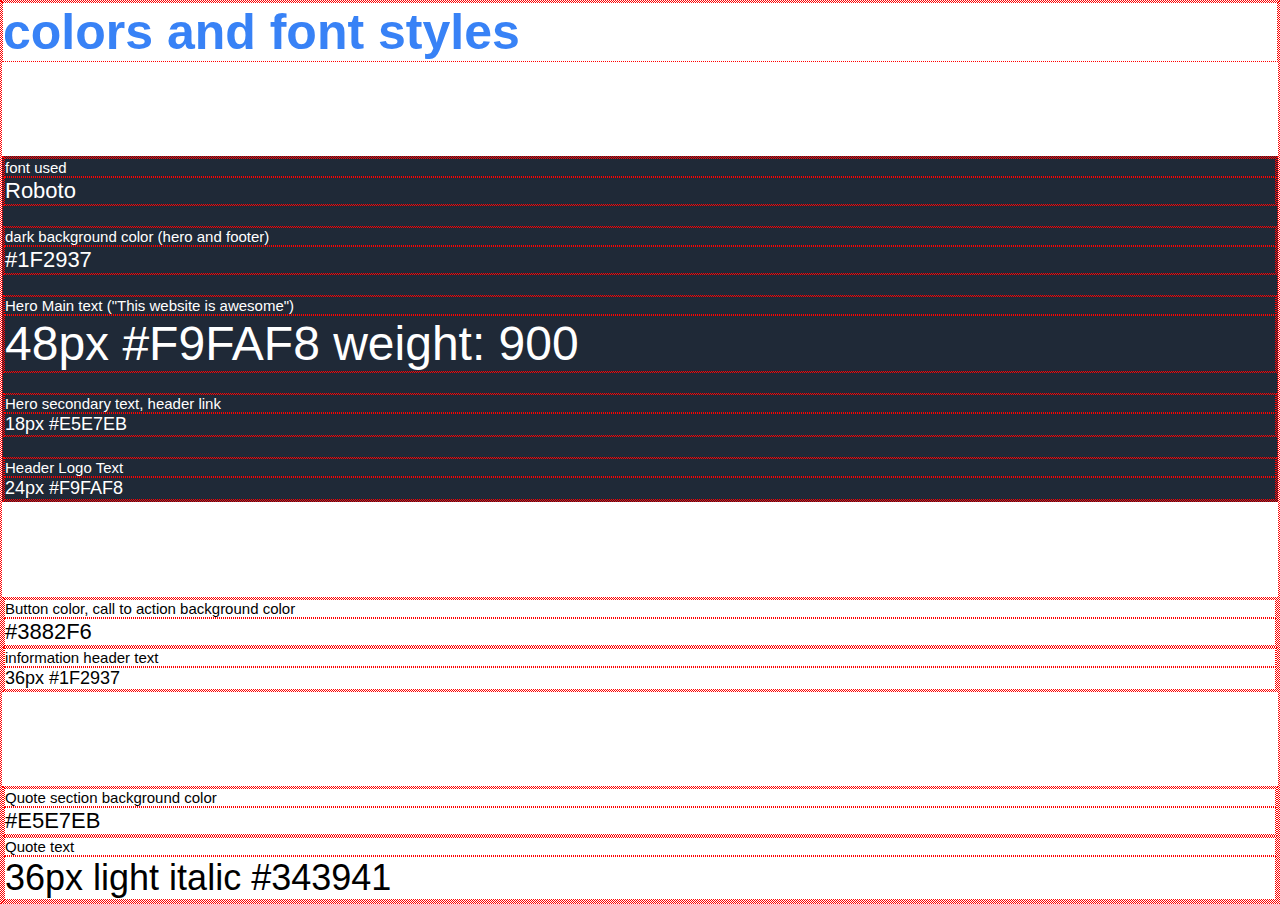
==== style.html @ 1ea0434d "Add specific font size for special subtexts" ====
<!DOCTYPE html>
<html lang="en">
<head>
    <meta charset="UTF-8">
    <link href="styles.css" rel="stylesheet">
    <meta name="viewport" content="width=device-width, initial-scale=1.0">
    <title>Fonts and color sheet!</title>
</head>

<body>
    <div style="color: #3882F6; font-size: 50px; font-weight: bold;">
        colors and font styles
    </div>

    <div id="infosection1">
        <div>
            <div class="infotext">font used</div>
            <div class="infosubtext">Roboto</div>
        </div>
        <div>
            <div class="infotext">dark background color (hero and footer)</div>
            <div class="infosubtext">#1F2937</div>
        </div>
        <div>
            <div class="infotext">Hero Main text ("This website is awesome")</div>
            <div style="font-size: 48px;">48px #F9FAF8 weight: 900</div>
        </div>
        <div>
            <div class="infotext">Hero secondary text, header link</div>
            <div style="font-size: 18px;">18px #E5E7EB</div>
        </div>
        <div>
            <div class="infotext">Header Logo Text</div>
            <div style="font-size: 18px;">24px #F9FAF8</div>
        </div>
    </div>
        
    <div>
        <div>
            <div class="infotext">Button color, call to action background color</div>
            <div class="infosubtext">#3882F6</div>
        </div>
        <div>
            <div class="infotext">information header text</div>
            <div style="font-size: 18px;">36px #1F2937</div>
        </div>
    </div>

    <div>
        <div>
            <div class="infotext">Quote section background color</div>
            <div class="infosubtext">#E5E7EB</div>
        </div>
        <div>
            <div class="infotext">Quote text</div>
            <div style="font-size: 36px;">36px light italic #343941</div>
        </div>
    </div>
</body>

</html>
---- styles.css ----
* {
    border: dotted red 1px;
}

body {
    display: flex;
    flex-direction: column;
    justify-content: space-between;
    font-family: "Roboto", sans-serif;
    height: 100vh;
    margin: 0px;
}

img {
    display: flex;
    flex: 0;
}

button {
    width: 90px;
    height: 20px;
    border-radius: 5px;
    padding: 2px;
    background-color: #3882F6;
    color: white;
}

.header {
    display: flex;
    align-items: first baseline;
    gap: 10px;
    font-size: 18px;
    background-color: #1F2937;
    color: #E5E7EB;
    padding-left: 70px;
    padding-right: 70px;
    flex: auto;
    max-height: 30px;
}

#headerlogo {
    margin-right: auto;
    font-size: 24px;
    align-items: start;
    margin-top: 0px;
    color: #F9FAF8;
}

.Section1 {
    display: flex;
    flex-wrap: nowrap;
    flex: auto;
    flex-direction: row;
    padding: 70px 30px;
    align-items: center;
    gap: 5px 40px;
    background-color: #1F2937;
    color: #E5E7EB;
}

.Section2 {
    display: flex;
    flex-direction: column;
    justify-content: center;
    gap: 25px;
    align-items: center;
    flex-wrap: wrap;
    flex: auto;
}

#infoimg {
    display: flex;
    flex-direction: column;
    flex-wrap: wrap;
    flex: auto;
    max-width: 100px;
    object-fit: cover;
    color: #1F2937;
    font-size: 18px;
    padding: 20px;
}

#images {
    display: flex;
    flex-direction: row;
    justify-content: space-around;
    align-items: center;
    min-width: 80%;
}

.Section3{
    display: flex;
    flex-direction: column;
    padding: 50px 140px;
    gap: -10px;
    background-color: #E5E7EB;
}

.Section4 {
    display: flex;
    justify-content: space-between;
    background-color: #3882F6;
    color: white;
    margin: 50px 100px;
    border-radius: 8px;
    padding: 10px 20px;
}

.footer {
    display: flex;
    justify-content: center;
    background-color: #1F2937;
    color: white;
    padding: 20px;
}

#infosection1 {
    display: flex;
    flex-direction: column;
    justify-content: space-between;
    background-color: #1F2937;
    color: white;
    gap: 20px;
}

.infotext {
    font-size: 15px;
}

.infosubtext {
    font-size: 22px;
}
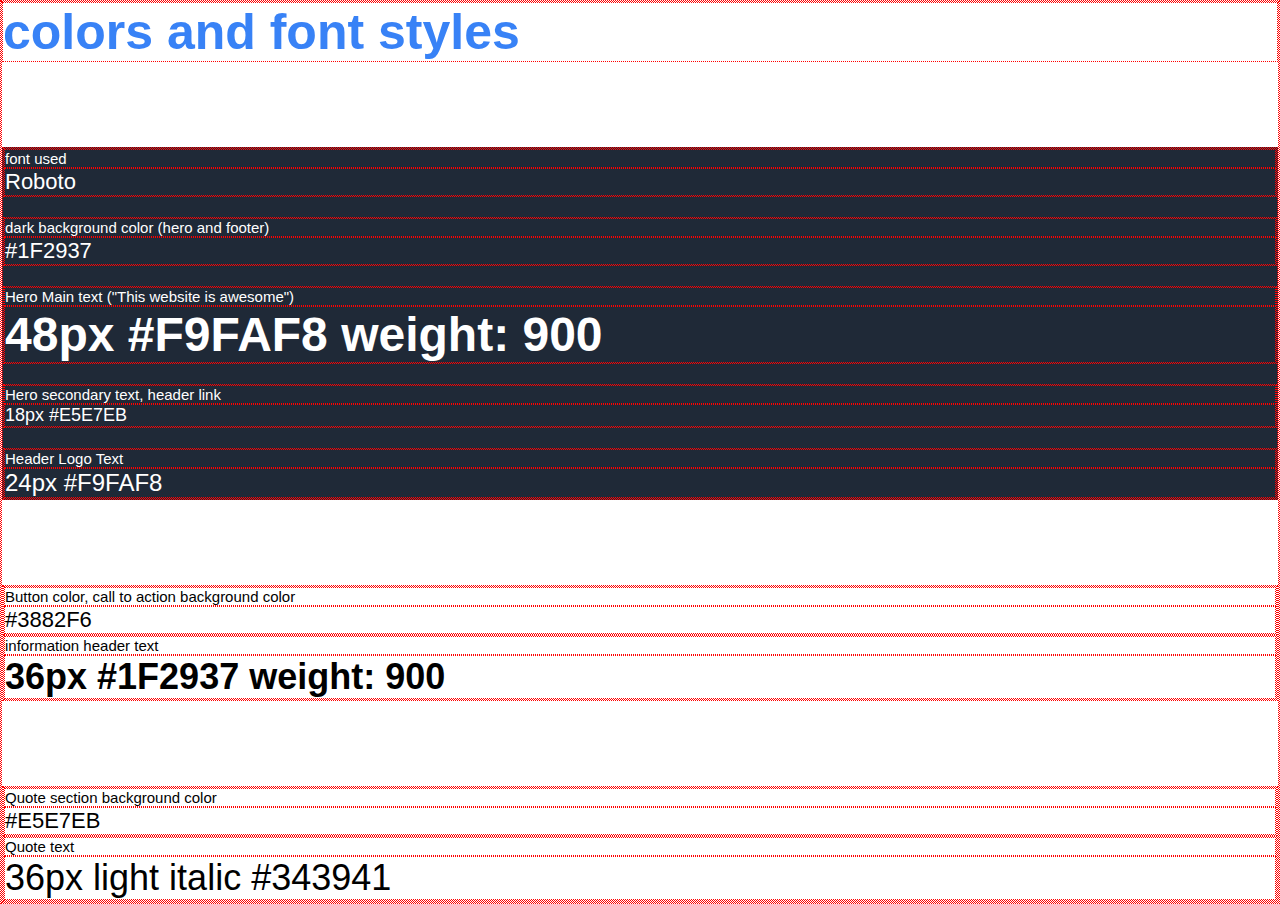
==== commit c72d6cf6: "Add special font weight to subtexts, fix errors" ====
--- a/style.html
+++ b/style.html
@@ -23,7 +23,7 @@
         </div>
         <div>
             <div class="infotext">Hero Main text ("This website is awesome")</div>
-            <div style="font-size: 48px;">48px #F9FAF8 weight: 900</div>
+            <div style="font-size: 48px; font-weight: 900;">48px #F9FAF8 weight: 900</div>
         </div>
         <div>
             <div class="infotext">Hero secondary text, header link</div>
@@ -31,7 +31,7 @@
         </div>
         <div>
             <div class="infotext">Header Logo Text</div>
-            <div style="font-size: 18px;">24px #F9FAF8</div>
+            <div style="font-size: 24px;">24px #F9FAF8</div>
         </div>
     </div>
         
@@ -42,7 +42,7 @@
         </div>
         <div>
             <div class="infotext">information header text</div>
-            <div style="font-size: 18px;">36px #1F2937</div>
+            <div style="font-size: 36px; font-weight: 900;">36px #1F2937 weight: 900</div>
         </div>
     </div>
 
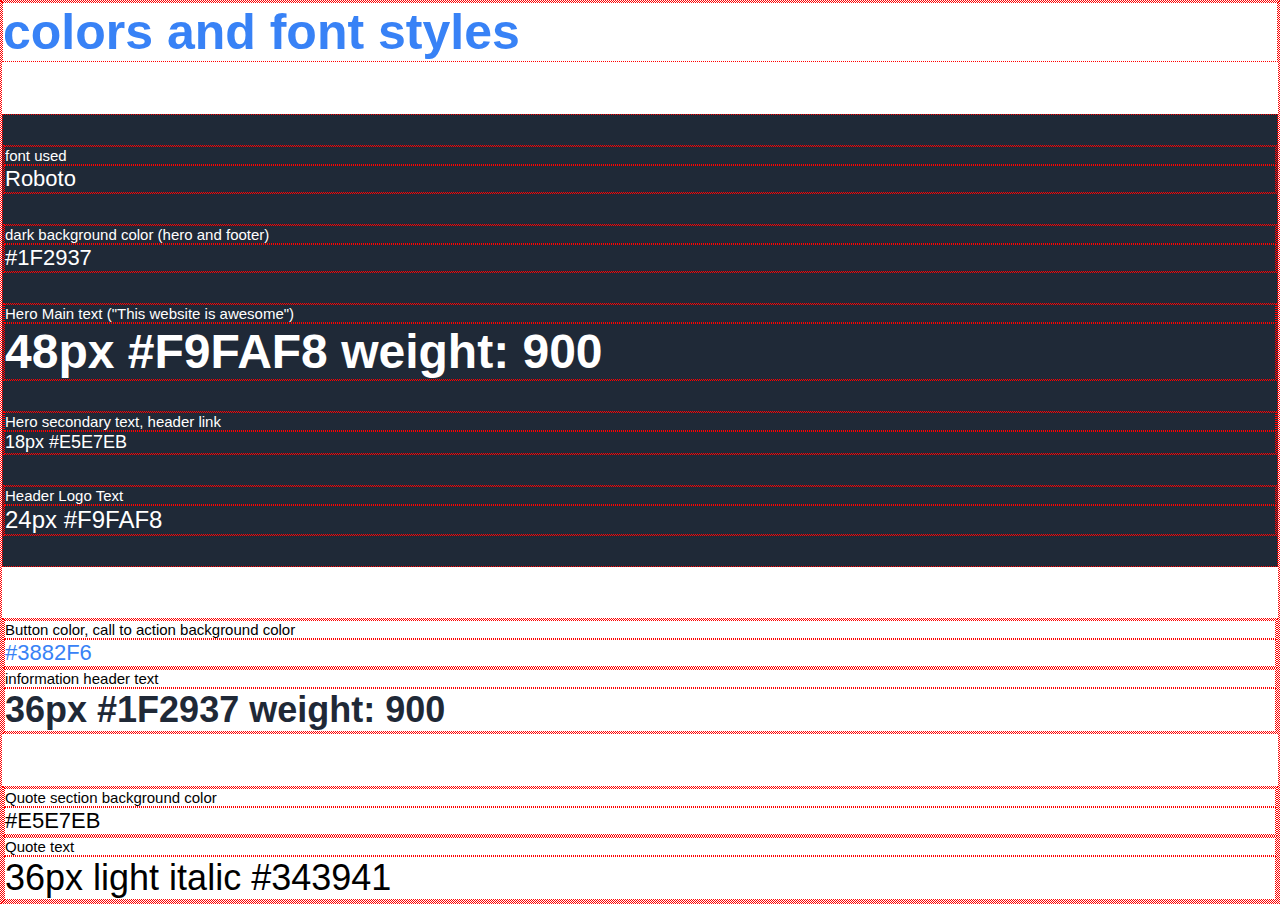
==== commit 5bd4360e: "Add special text color for subtext" ====
--- a/style.html
+++ b/style.html
@@ -38,11 +38,11 @@
     <div>
         <div>
             <div class="infotext">Button color, call to action background color</div>
-            <div class="infosubtext">#3882F6</div>
+            <div class="infosubtext" style="color: #3882F6;">#3882F6</div>
         </div>
         <div>
             <div class="infotext">information header text</div>
-            <div style="font-size: 36px; font-weight: 900;">36px #1F2937 weight: 900</div>
+            <div style="font-size: 36px; font-weight: 900; color: #1F2937;">36px #1F2937 weight: 900</div>
         </div>
     </div>
 
--- a/styles.css
+++ b/styles.css
@@ -117,10 +117,11 @@
 #infosection1 {
     display: flex;
     flex-direction: column;
-    justify-content: space-between;
+    justify-content: space-around;
     background-color: #1F2937;
     color: white;
-    gap: 20px;
+    gap: 30px;
+    padding: 30px 0px;
 }
 
 .infotext {
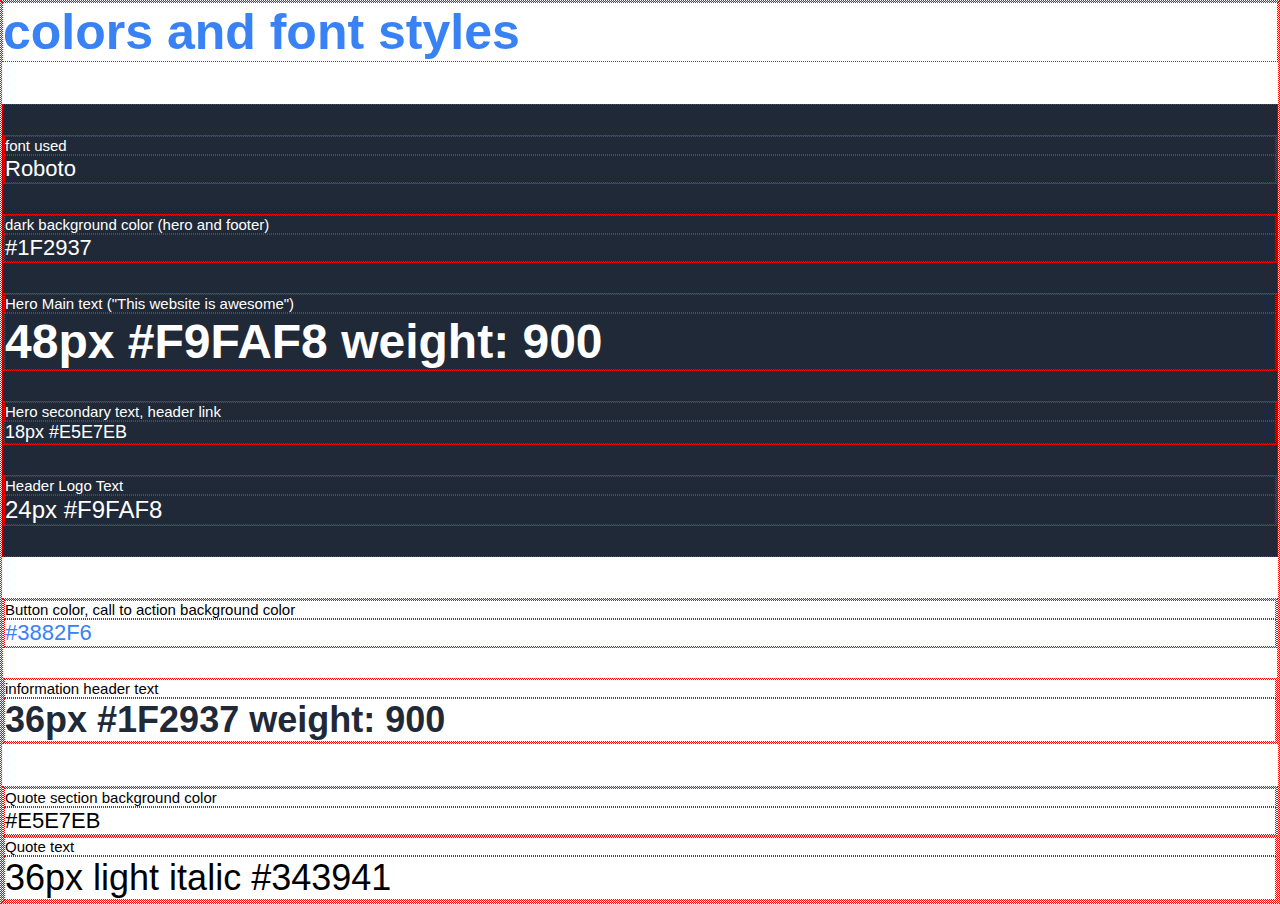
==== commit e9378bbb: "Add class .infosection2 and add flex" ====
--- a/style.html
+++ b/style.html
@@ -35,7 +35,7 @@
         </div>
     </div>
         
-    <div>
+    <div class="infosection2">
         <div>
             <div class="infotext">Button color, call to action background color</div>
             <div class="infosubtext" style="color: #3882F6;">#3882F6</div>
--- a/styles.css
+++ b/styles.css
@@ -130,4 +130,11 @@
 
 .infosubtext {
     font-size: 22px;
+}
+
+.infosection2 {
+    display: flex;
+    flex-direction: column;
+    justify-content: space-around;
+    gap: 30px;
 }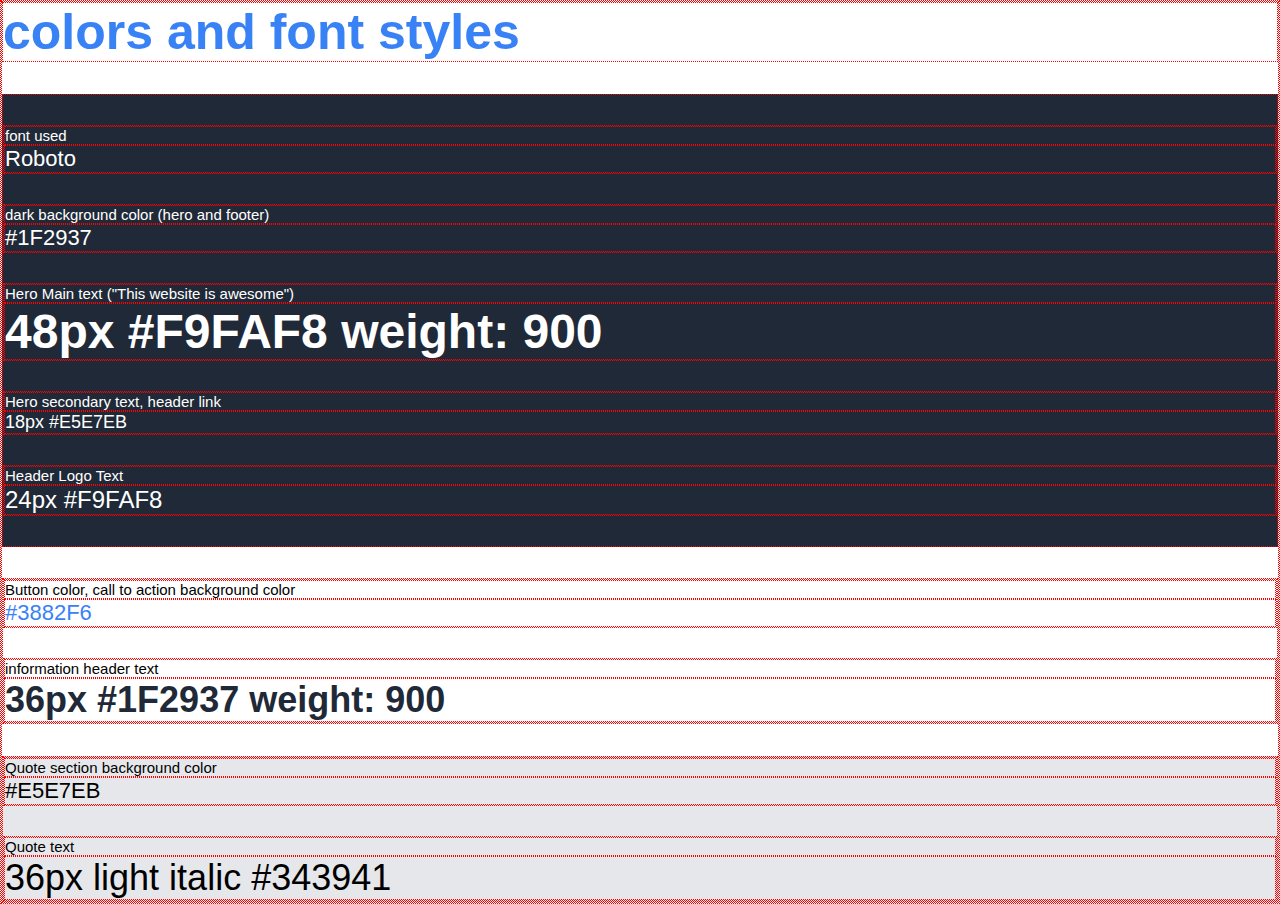
==== commit 2c7cee86: "Add class for infosection 3, add style" ====
--- a/style.html
+++ b/style.html
@@ -46,7 +46,7 @@
         </div>
     </div>
 
-    <div>
+    <div class="infosection3">
         <div>
             <div class="infotext">Quote section background color</div>
             <div class="infosubtext">#E5E7EB</div>
--- a/styles.css
+++ b/styles.css
@@ -137,4 +137,12 @@
     flex-direction: column;
     justify-content: space-around;
     gap: 30px;
+}
+
+.infosection3 {
+    display: flex;
+    flex-direction: column;
+    justify-content: space-around;
+    gap: 30px;
+    background-color: #E5E7EB;
 }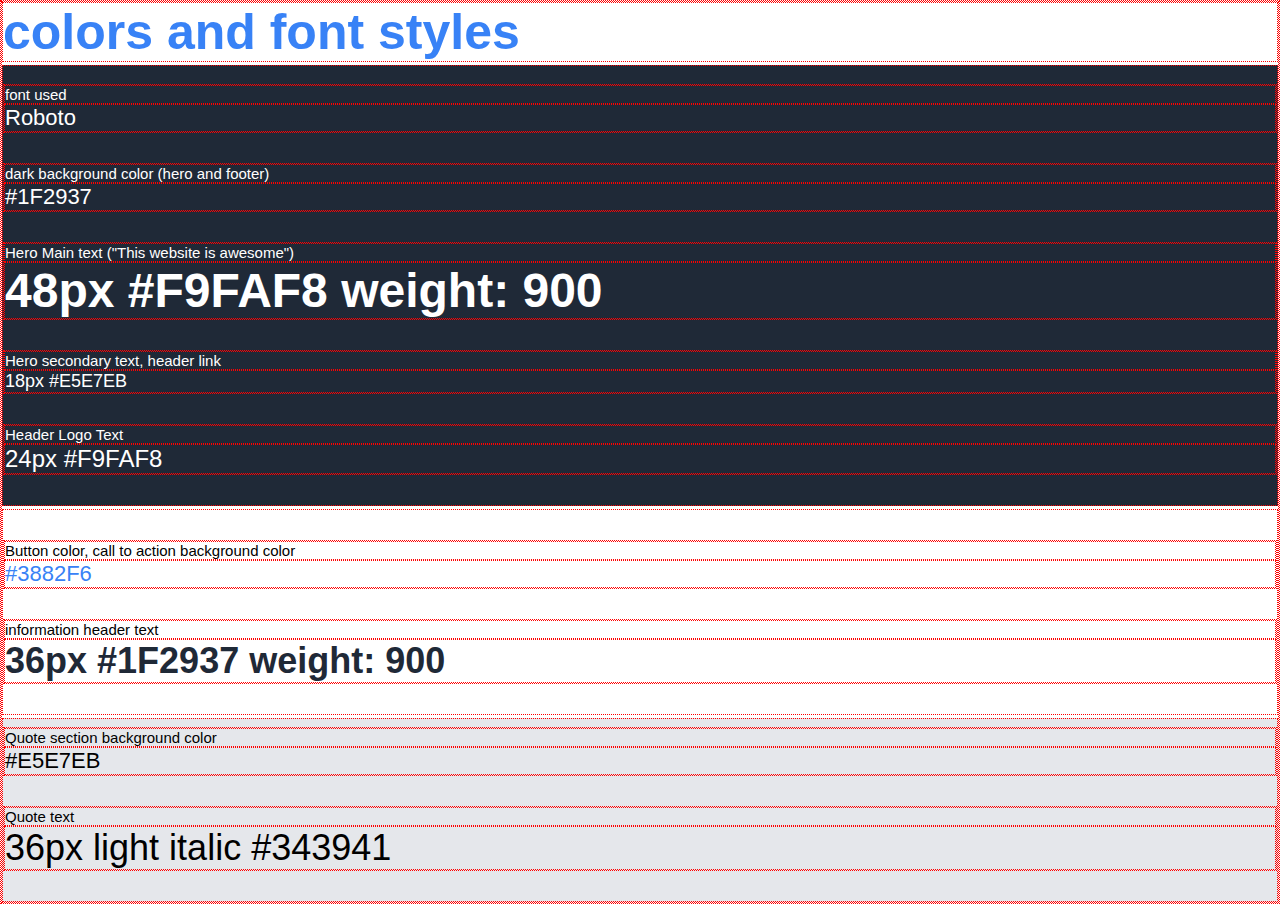
==== commit 020e984b: "Fix font weight in section 3 info" ====
--- a/style.html
+++ b/style.html
@@ -53,7 +53,7 @@
         </div>
         <div>
             <div class="infotext">Quote text</div>
-            <div style="font-size: 36px;">36px light italic #343941</div>
+            <div style="font-size: 36px; font-weight: 300;">36px light italic #343941</div>
         </div>
     </div>
 </body>
--- a/styles.css
+++ b/styles.css
@@ -121,7 +121,8 @@
     background-color: #1F2937;
     color: white;
     gap: 30px;
-    padding: 30px 0px;
+    padding-bottom: 30px;
+    padding-top: 18px;
 }
 
 .infotext {
@@ -137,6 +138,7 @@
     flex-direction: column;
     justify-content: space-around;
     gap: 30px;
+    padding: 30px 0px;
 }
 
 .infosection3 {
@@ -145,4 +147,6 @@
     justify-content: space-around;
     gap: 30px;
     background-color: #E5E7EB;
+    padding-top: 8px;
+    padding-bottom: 30px;
 }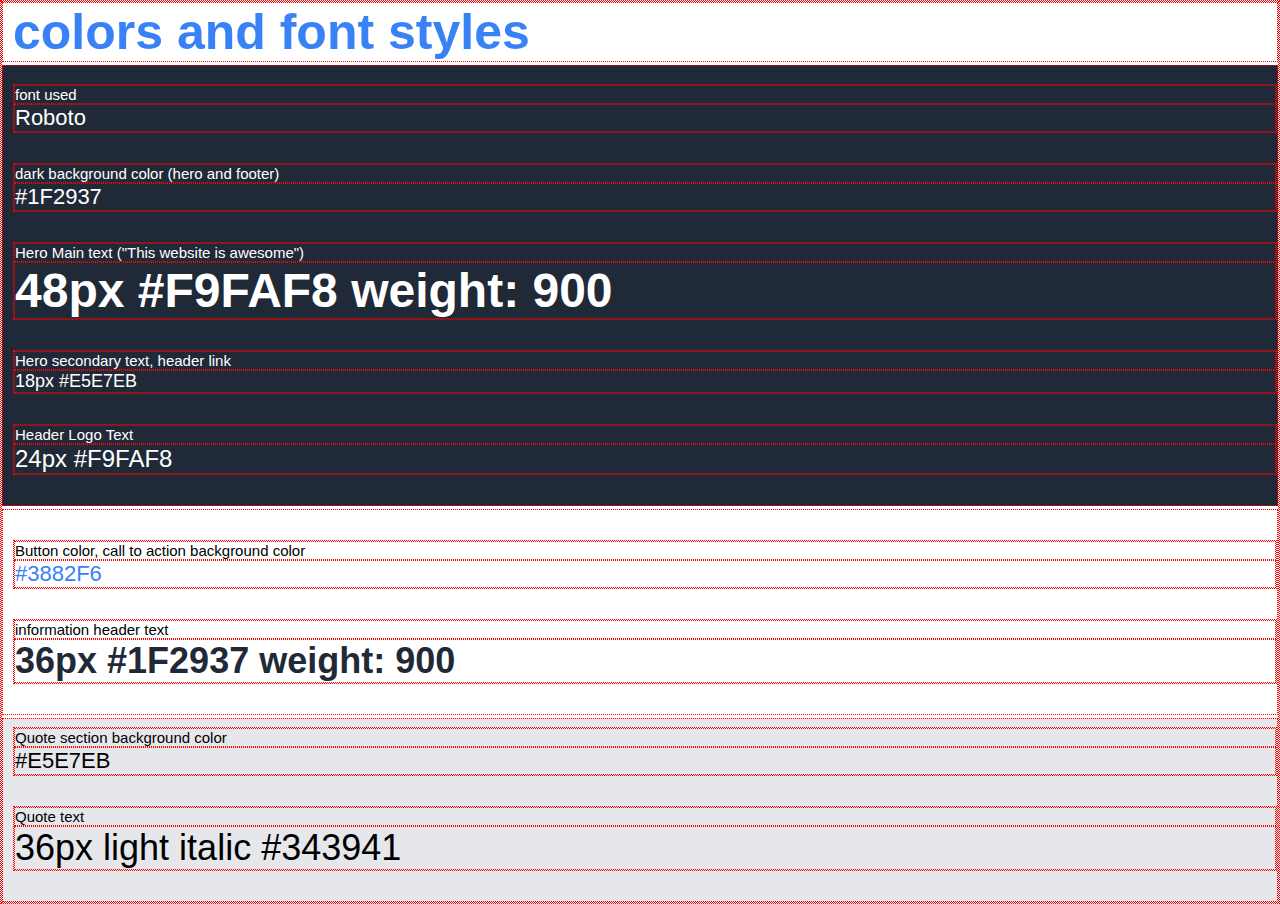
==== commit 7e6266d5: "Add left padding to whole info sheet" ====
--- a/style.html
+++ b/style.html
@@ -8,7 +8,7 @@
 </head>
 
 <body>
-    <div style="color: #3882F6; font-size: 50px; font-weight: bold;">
+    <div style="color: #3882F6; font-size: 50px; font-weight: bold; padding-left: 10px;">
         colors and font styles
     </div>
 
--- a/styles.css
+++ b/styles.css
@@ -123,6 +123,7 @@
     gap: 30px;
     padding-bottom: 30px;
     padding-top: 18px;
+    padding-left: 10px;
 }
 
 .infotext {
@@ -139,6 +140,7 @@
     justify-content: space-around;
     gap: 30px;
     padding: 30px 0px;
+    padding-left: 10px;
 }
 
 .infosection3 {
@@ -149,4 +151,5 @@
     background-color: #E5E7EB;
     padding-top: 8px;
     padding-bottom: 30px;
+    padding-left: 10px;
 }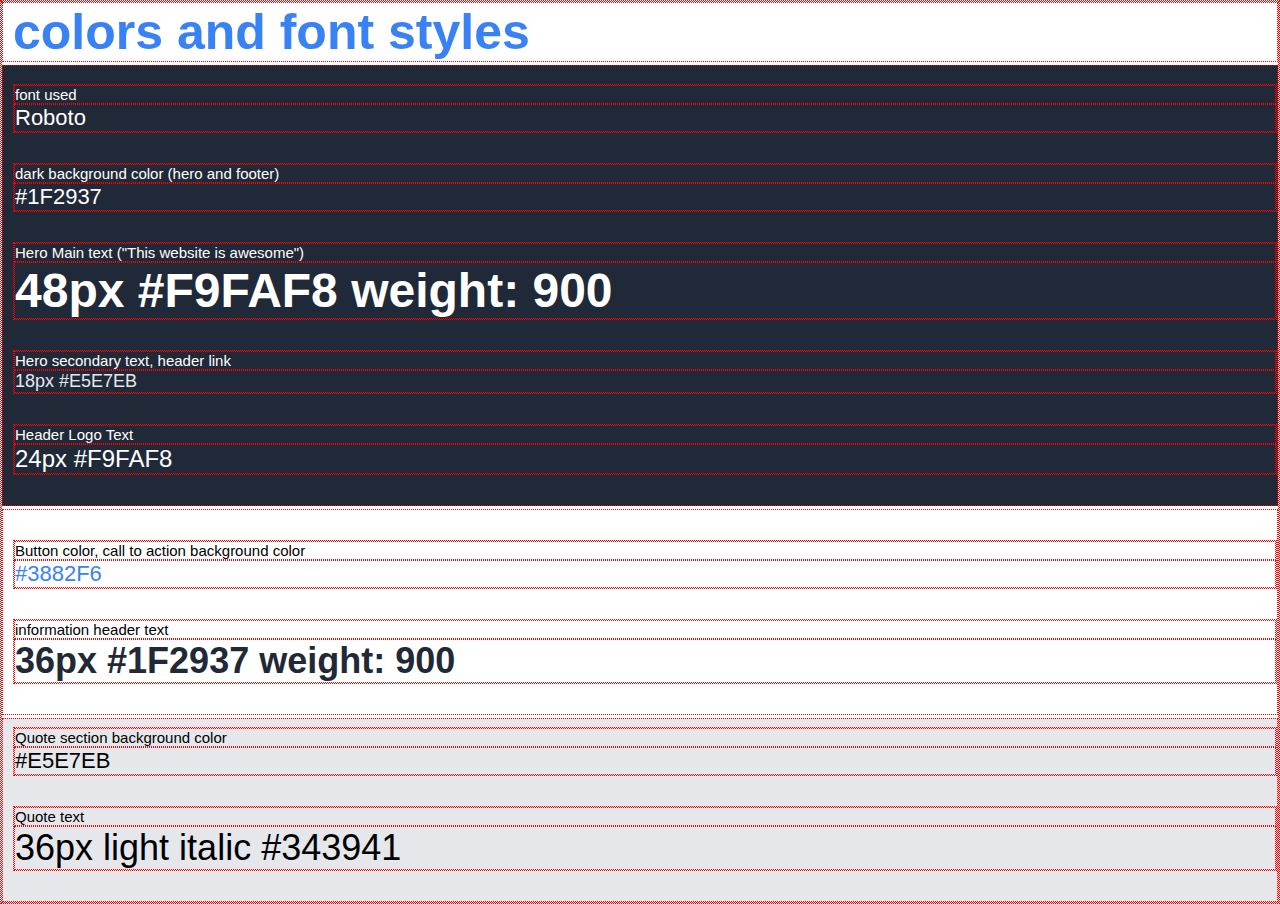
==== commit 48cdd106: "Fix text color in section 1 info" ====
--- a/style.html
+++ b/style.html
@@ -27,7 +27,7 @@
         </div>
         <div>
             <div class="infotext">Hero secondary text, header link</div>
-            <div style="font-size: 18px;">18px #E5E7EB</div>
+            <div style="font-size: 18px; color: #E5E7EB;">18px #E5E7EB</div>
         </div>
         <div>
             <div class="infotext">Header Logo Text</div>
